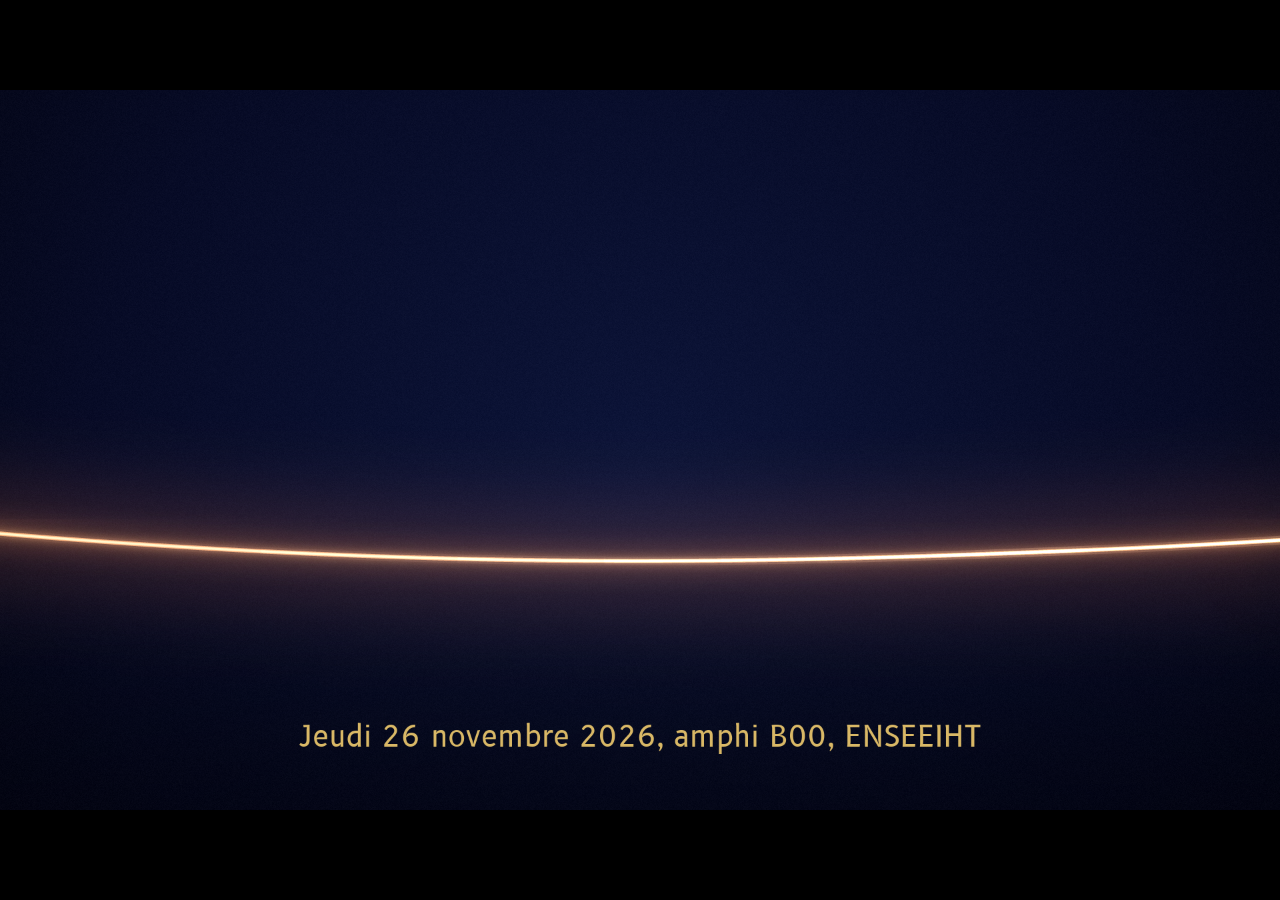
==== index.html @ 2ed3875b "Écran « Le fil » de la soirée Genius N7 × AIn7 du 26/11/2026 Co-Authored-By: Claude Opus 5.5 <norepl" ====
<!doctype html>
<html lang="fr">
<head>
<meta charset="utf-8">
<meta name="viewport" content="width=device-width, initial-scale=1">
<title>Le fil · Genius N7</title>
<style>
  :root { --nuit: #04061a; }
  html, body {
    margin: 0; height: 100%; overflow: hidden;
    background: #000; cursor: none;
    -webkit-user-select: none; user-select: none;
    /* sur téléphone : pas de zoom au double toucher (deux touchers rapides = deux moments),
       pas de « tirer pour recharger », pas de reflet gris au toucher */
    touch-action: manipulation; overscroll-behavior: none;
    -webkit-tap-highlight-color: transparent;
  }
  #scene {
    position: absolute; left: 50%; top: 50%;
    width: min(100vw, calc(100vh * 16 / 9));
    height: min(100vh, calc(100vw * 9 / 16));
    /* sur téléphone, la hauteur vraiment visible (barre d'adresse déduite), si le navigateur la connaît */
    width: min(100vw, calc(100dvh * 16 / 9));
    height: min(100dvh, calc(100vw * 9 / 16));
    transform: translate(-50%, -50%);
    display: block; background: var(--nuit);
  }
</style>
</head>
<body>
<canvas id="scene" width="1920" height="1080"></canvas>
<script src="reglages.js"></script>
<script src="js/donnees.js"></script>
<script src="js/police.js"></script>
<script src="js/fil.js"></script>
</body>
</html>
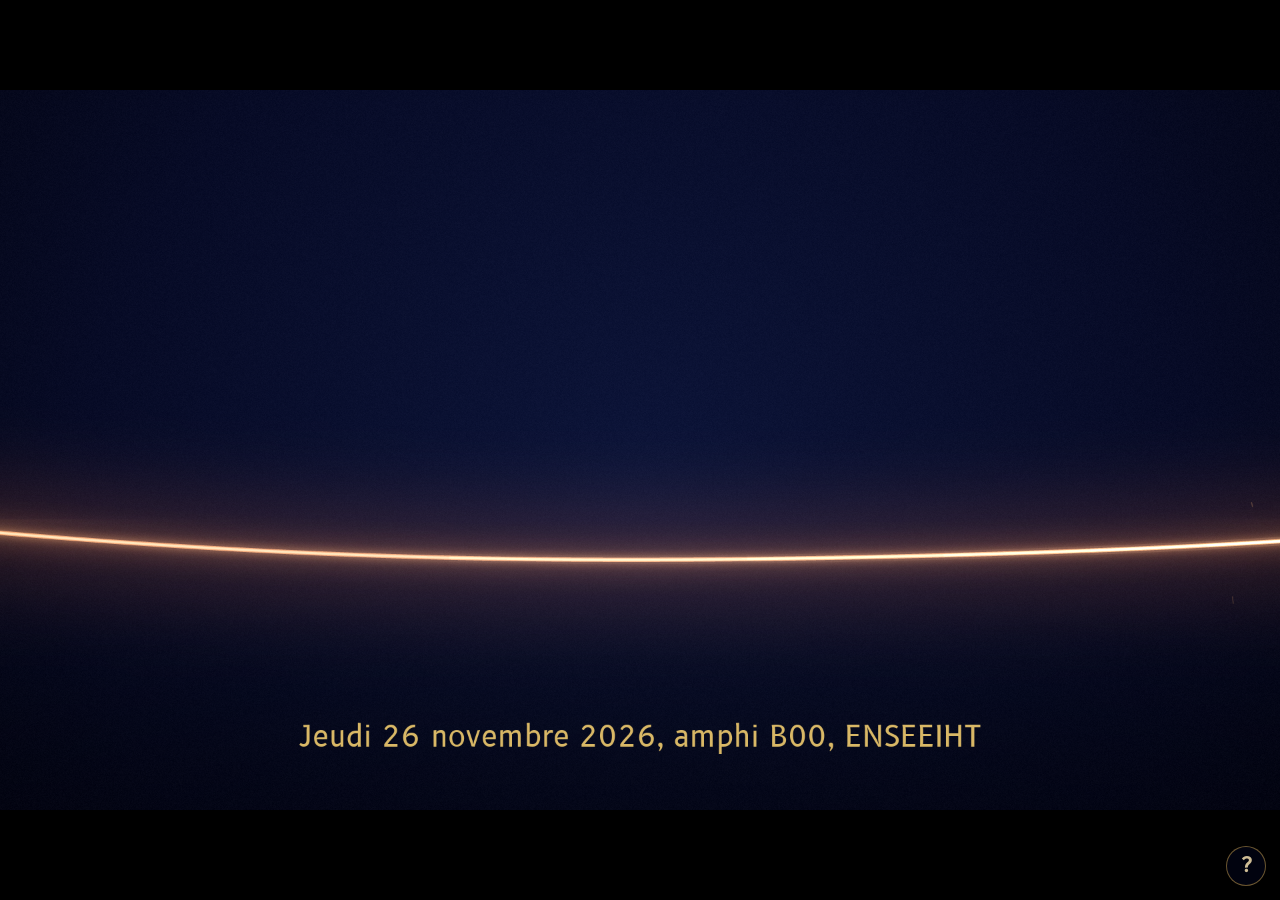
==== commit af969b73: "Aide des commandes (touche H ou bouton ?) Co-Authored-By: Claude Opus 5.5 <noreply@anthropic.com>" ====
--- a/index.html
+++ b/index.html
@@ -25,13 +25,76 @@
     transform: translate(-50%, -50%);
     display: block; background: var(--nuit);
   }
+  /* Aide : un petit « ? » en bas à droite, et la liste des commandes (touche H, ou toucher le « ? »).
+     Sur ordinateur, le « ? » s'efface après quelques secondes pour ne pas rester sur le projecteur. */
+  #aide-bouton {
+    position: fixed; right: max(14px, env(safe-area-inset-right, 0px)); bottom: max(14px, env(safe-area-inset-bottom, 0px));
+    width: 40px; height: 40px; border-radius: 50%; border: 1px solid rgba(226, 180, 90, .55);
+    background: rgba(4, 6, 26, .72); color: #f3dfb0; font: 600 20px/1 "B612 Fil", "Segoe UI", system-ui, sans-serif;
+    cursor: pointer; opacity: .85; transition: opacity .8s; z-index: 2; padding: 0;
+  }
+  #aide-bouton.efface { opacity: 0; pointer-events: none; }
+  #aide-bouton:focus-visible { outline: 2px solid #e2b45a; outline-offset: 3px; }
+  #aide {
+    position: fixed; right: max(14px, env(safe-area-inset-right, 0px)); bottom: max(64px, calc(env(safe-area-inset-bottom, 0px) + 64px));
+    max-width: min(420px, calc(100vw - 28px)); max-height: calc(100dvh - 90px); overflow: auto; box-sizing: border-box;
+    padding: 16px 18px; border-radius: 10px; border: 1px solid rgba(226, 180, 90, .45);
+    background: rgba(4, 6, 26, .92); color: #efe6d2; cursor: auto; z-index: 2;
+    font: 15px/1.45 "B612 Fil", "Segoe UI", system-ui, sans-serif;
+  }
+  #aide h2 { margin: 0 0 8px; font-size: 13px; letter-spacing: .12em; text-transform: uppercase; color: #e2b45a; font-weight: 600; }
+  #aide dl { margin: 0; display: grid; grid-template-columns: auto 1fr; gap: 6px 14px; }
+  #aide dt { color: #e2b45a; white-space: nowrap; }
+  #aide dd { margin: 0; }
+  #aide p { margin: 10px 0 0; color: #b9ae96; font-size: 13px; }
 </style>
 </head>
 <body>
 <canvas id="scene" width="1920" height="1080"></canvas>
+<button id="aide-bouton" type="button" data-aide aria-controls="aide" aria-expanded="false" title="Commandes (touche H)">?</button>
+<div id="aide" data-aide role="dialog" aria-label="Commandes de l'écran" hidden>
+  <h2>Commandes</h2>
+  <dl>
+    <dt>→ ou Espace</dt><dd>moment suivant</dd>
+    <dt>←</dt><dd>moment précédent</dd>
+    <dt>1 à 5</dt><dd>aller à un moment : 1 attente, 2 Tristan Vincent, 3 Thibaut Lucas, 4 troisième guest, 5 apéro</dd>
+    <dt>F</dt><dd>plein écran (F ou Échap pour sortir)</dd>
+    <dt>Téléphone</dt><dd>toucher à droite pour avancer, à gauche pour revenir</dd>
+    <dt>H</dt><dd>afficher ou masquer cette aide</dd>
+  </dl>
+  <p>L'attente tourne toute seule, en boucle d'une minute. Chaque appui lance ensuite tout le moment suivant, qui se déroule seul.</p>
+</div>
 <script src="reglages.js"></script>
 <script src="js/donnees.js"></script>
 <script src="js/police.js"></script>
 <script src="js/fil.js"></script>
+<script>
+(function () {
+  // Aide : touche H (ou ?) pour afficher ou masquer ; le « ? » reste visible sur téléphone,
+  // et s'efface après 8 secondes sur ordinateur. index.html?aide=0 la retire complètement.
+  var q = new URLSearchParams(location.search);
+  var bouton = document.getElementById('aide-bouton'), aide = document.getElementById('aide');
+  if (q.get('aide') === '0' || q.has('t')) { bouton.hidden = true; return; }
+  var tactile = window.matchMedia && matchMedia('(pointer: coarse)').matches;
+  var minuterie = null;
+  function montreBouton() {
+    bouton.classList.remove('efface');
+    clearTimeout(minuterie);
+    if (!tactile && aide.hidden) minuterie = setTimeout(function () { bouton.classList.add('efface'); }, 8000);
+  }
+  function bascule(ouvrir) {
+    aide.hidden = !ouvrir;
+    bouton.setAttribute('aria-expanded', String(ouvrir));
+    montreBouton();
+  }
+  bouton.addEventListener('click', function (e) { e.stopPropagation(); bascule(aide.hidden); bouton.blur(); });
+  window.addEventListener('keydown', function (e) {
+    if (e.repeat || e.ctrlKey || e.metaKey || e.altKey) return;
+    if (e.key === 'h' || e.key === 'H' || e.key === '?') bascule(aide.hidden);
+    else if (e.key === 'Escape' && !aide.hidden) bascule(false);
+  });
+  montreBouton();
+})();
+</script>
 </body>
 </html>
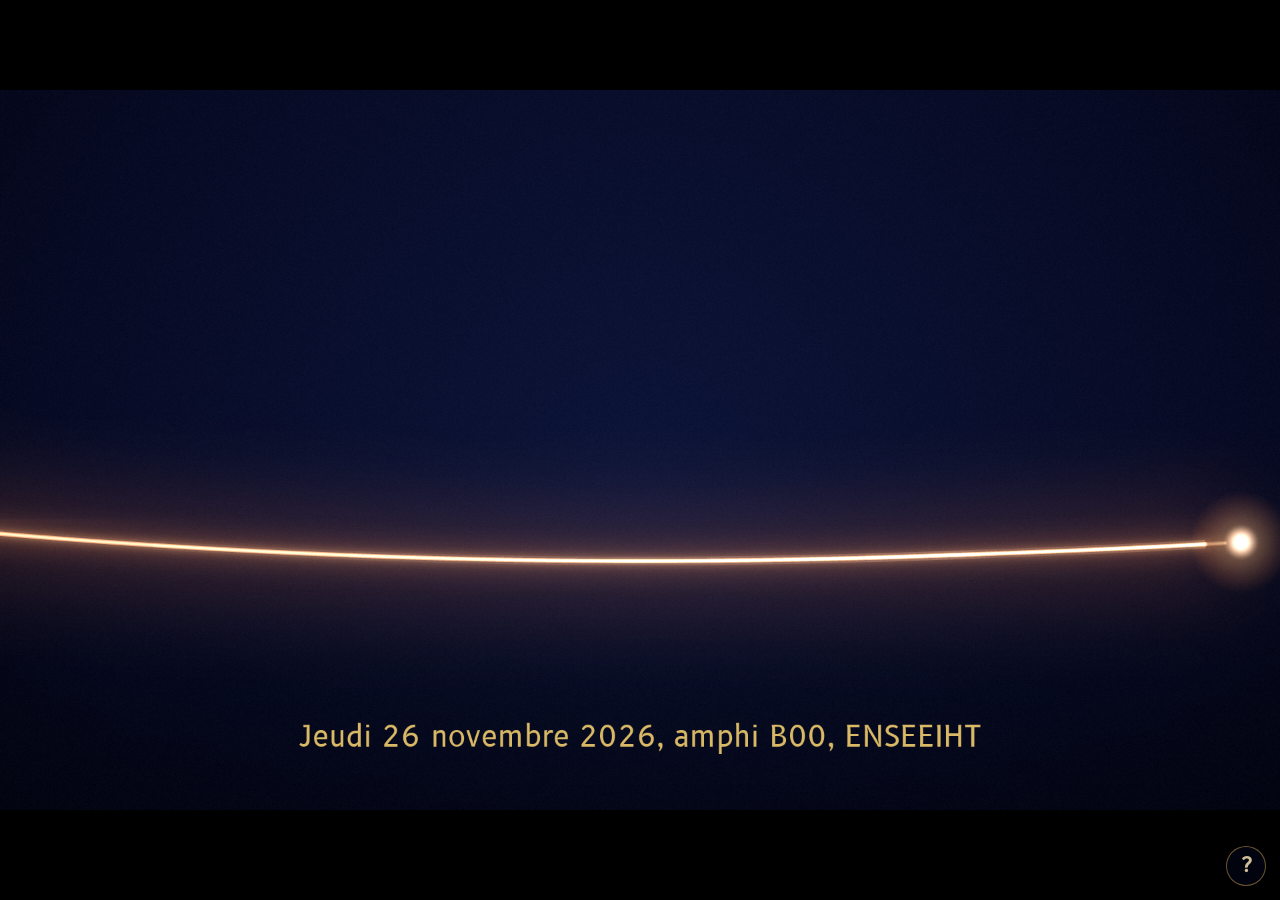
==== commit d19ecbe6: "Attente sans boucle (arrêt sur le titre) et rendu parallèle plus fluide Co-Authored-By: Claude Opus " ====
--- a/index.html
+++ b/index.html
@@ -62,7 +62,7 @@
     <dt>Téléphone</dt><dd>toucher à droite pour avancer, à gauche pour revenir</dd>
     <dt>H</dt><dd>afficher ou masquer cette aide</dd>
   </dl>
-  <p>L'attente tourne toute seule, en boucle d'une minute. Chaque appui lance ensuite tout le moment suivant, qui se déroule seul.</p>
+  <p>L'attente se joue une fois, jusqu'au titre et à la date, puis l'écran reste posé sur le titre, aussi longtemps qu'il le faut. Chaque appui lance ensuite tout le moment suivant, qui se déroule seul.</p>
 </div>
 <script src="reglages.js"></script>
 <script src="js/donnees.js"></script>
